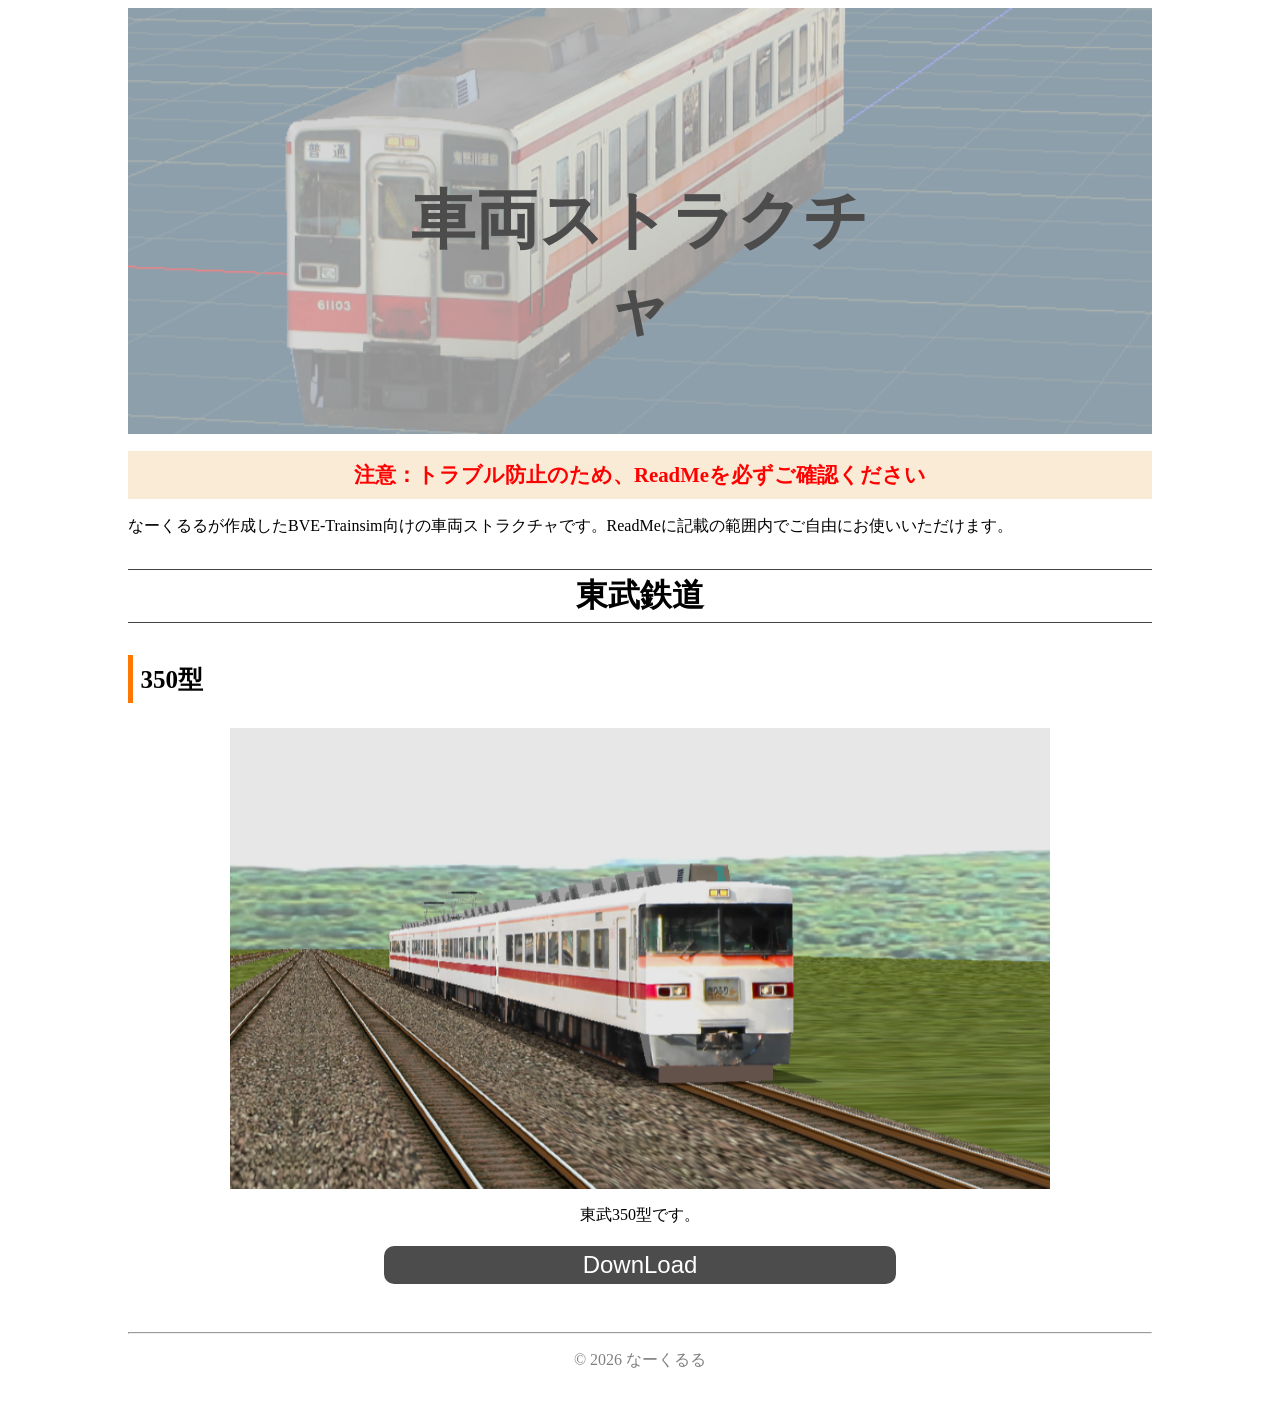
==== BVE/str.html @ c8c3fbaa "Add files via upload" ====
<html>
    <head>
        <title>なーくるる-車両ストラクチャ</title>
        <link rel="stylesheet" type="text/css" href="style.css">
    </head>
    <body>
        <header>
            <div class="top-con">
                <img src="img/top.png">
                <h1 class="top">車両ストラクチャ</h1>
            </div>
        </header>
        <h2 class="attention">注意：トラブル防止のため、ReadMeを必ずご確認ください</h2>
        <p>なーくるるが作成したBVE-Trainsim向けの車両ストラクチャです。ReadMeに記載の範囲内でご自由にお使いいただけます。</p>
        <h3 class="Company">東武鉄道</h3>
            <h3 class="Train">350型</h3>
            <img src="img/350.png">
            <p class="exp">東武350型です。</p>
        <button type=“button” class="btn" onclick="location.href='https://github.com/NaCl-CL/BVE_str-350'">DownLoad</button>
        </body>
    <footer>
        <hr>
        <p>© 2026 なーくるる</p>
    </footer>
</html>
---- BVE/style.css ----
body{
    margin-left: 10%;
    margin-right: 10%;
}
footer{
    text-align: center;
    color: gray;
    padding-top: 20px;
    padding-bottom: 30px;
}

.attention{
    background-color: antiquewhite;
    color: red;
    text-align: center;
    padding-top: 10px;
    padding-bottom: 10px;
    font-size: 130%;
}
.top{
    text-align: center;
}
.Company{
    text-align: center;
    font-size: 200%;
    border-top: solid 1px rgb(68, 68, 68);
    border-bottom: solid 1px rgb(68, 68, 68);
    padding-top: 4px;
    padding-bottom: 4px;
}
.train{
    border-left: solid 5px rgb(255, 119, 0);
    padding: 0.3em;
    font-size: 25px;
}
.exp{
    text-align: center;
}

.tag{
    text-align: right;
    color: gray;
    padding: 0;
    font-size: 15px;
}
img{
    display: block;
    margin: 0 auto;
    width: 80%;
}
button{
    display: block;
    text-align: center;
    background-color: #4c4c4c;
    padding:3px 2px;
    margin: 20px auto;
    width: 50%;
    border: 2.3px solid #4c4c4c;
    color: white;
    cursor:pointer;
    transition:0.2s;
    border-radius: 10px;
    font-size: 1.5em;
}
.btn:hover{
    background:white;
    color: #4c4c4c;
}
/*TOP*/
.top-con{
    position: relative;
    width: 100%;
    margin: 0;
}
.top-con img{
    opacity: 0.5;
    width: 100%;
    height: auto;

}
.top-con h1{
    position: absolute;
    top: 50%;
    left: 50%;
    transform: translate(-50%,-50%);
    font-size: 4em;
    color: #4c4c4c;
}
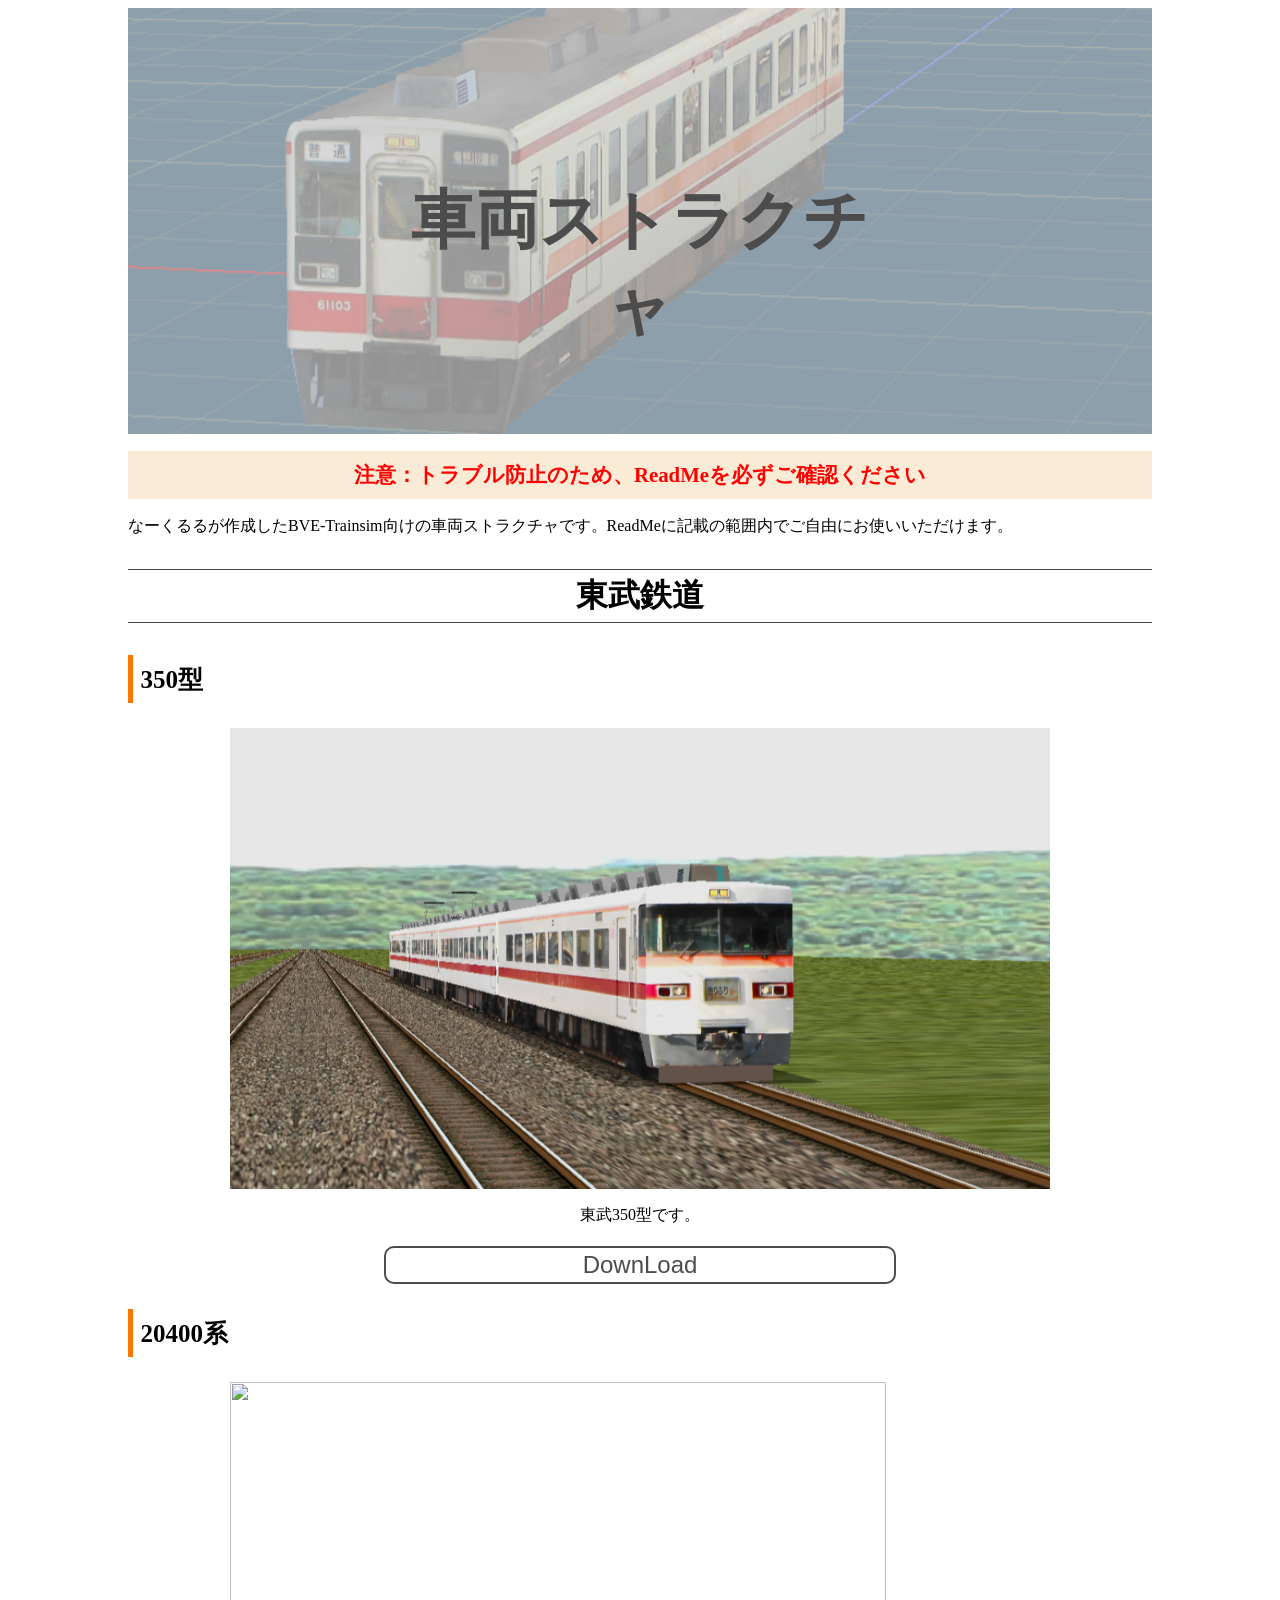
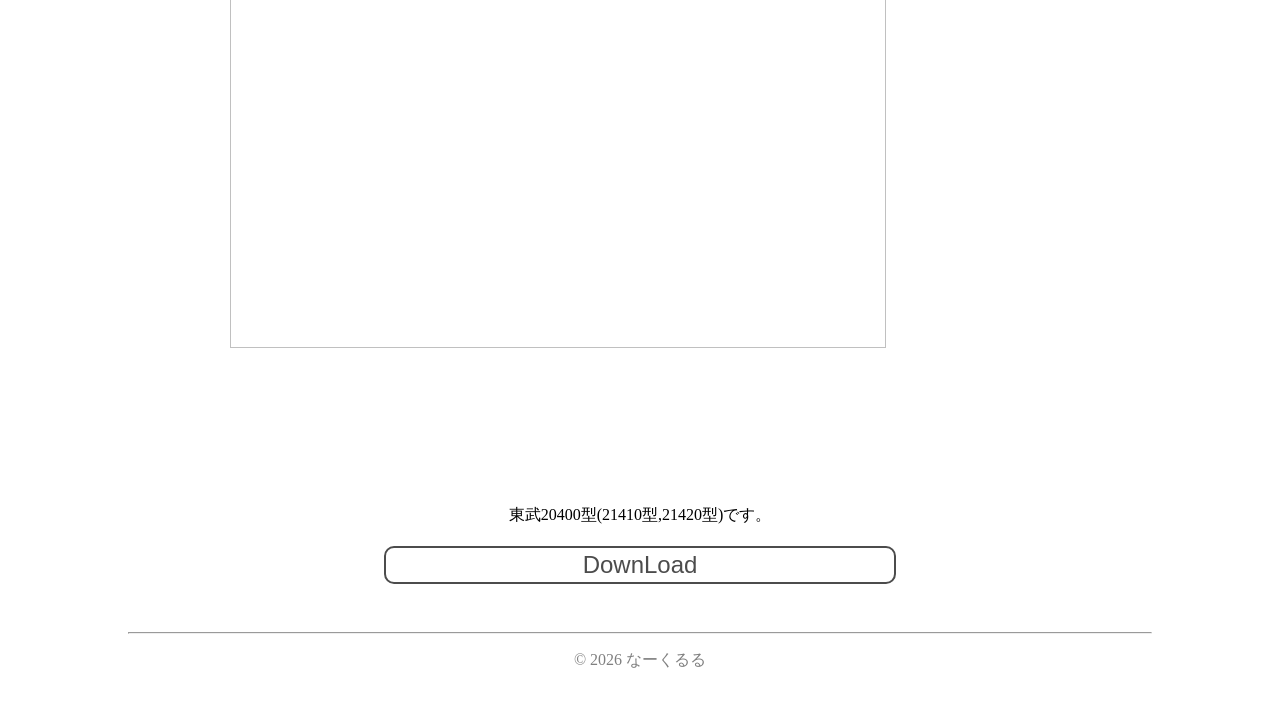
==== commit f2a3434f: "Update str.html" ====
--- a/BVE/str.html
+++ b/BVE/str.html
@@ -2,6 +2,7 @@
     <head>
         <title>なーくるる-車両ストラクチャ</title>
         <link rel="stylesheet" type="text/css" href="style.css">
+        <link rel="icon" href="../img/icon.ico" type="image/x-icon">
     </head>
     <body>
         <header>
@@ -16,10 +17,15 @@
             <h3 class="Train">350型</h3>
             <img src="img/350.png">
             <p class="exp">東武350型です。</p>
-        <button type=“button” class="btn" onclick="location.href='https://github.com/NaCl-CL/BVE_str-350'">DownLoad</button>
-        </body>
+            <button type=“button” class="btn" onclick="location.href='https://github.com/NaCl-CL/BVE_str-350'">DownLoad</button>
+            <h3 class="Train">20400系</h3>
+            <img src="img/20400.png">
+            <p class="exp">東武20400型(21410型,21420型)です。</p>
+            <button type=“button” class="btn" onclick="location.href='https://github.com/NaCl-CL/BVE_str-20400'">DownLoad</button>
+    
+    </body>
     <footer>
         <hr>
         <p>© 2026 なーくるる</p>
     </footer>
-</html>+</html>
--- a/BVE/style.css
+++ b/BVE/style.css
@@ -1,3 +1,4 @@
+@import url('https://fonts.googleapis.com/css2?family=Zen+Kaku+Gothic+Antique&display=swap');
 body{
     margin-left: 10%;
     margin-right: 10%;
@@ -51,20 +52,20 @@
 button{
     display: block;
     text-align: center;
-    background-color: #4c4c4c;
+    background-color: white;
     padding:3px 2px;
     margin: 20px auto;
     width: 50%;
     border: 2.3px solid #4c4c4c;
-    color: white;
+    color: #4c4c4c;;
     cursor:pointer;
     transition:0.2s;
     border-radius: 10px;
     font-size: 1.5em;
 }
 .btn:hover{
-    background:white;
-    color: #4c4c4c;
+    background:#4c4c4c;;
+    color:white
 }
 /*TOP*/
 .top-con{
@@ -85,4 +86,18 @@
     transform: translate(-50%,-50%);
     font-size: 4em;
     color: #4c4c4c;
-}+}
+@media only screen and (max-width: 1000px) {
+    body{
+        margin-left: 1.2%;
+        margin-right: 1.2%;
+    }
+    .top-con h1{
+        font-size: 1.8em;
+    }
+    button{
+        width: 80%;
+        font-size: 2em;
+        padding:10px 2px;
+    }
+}
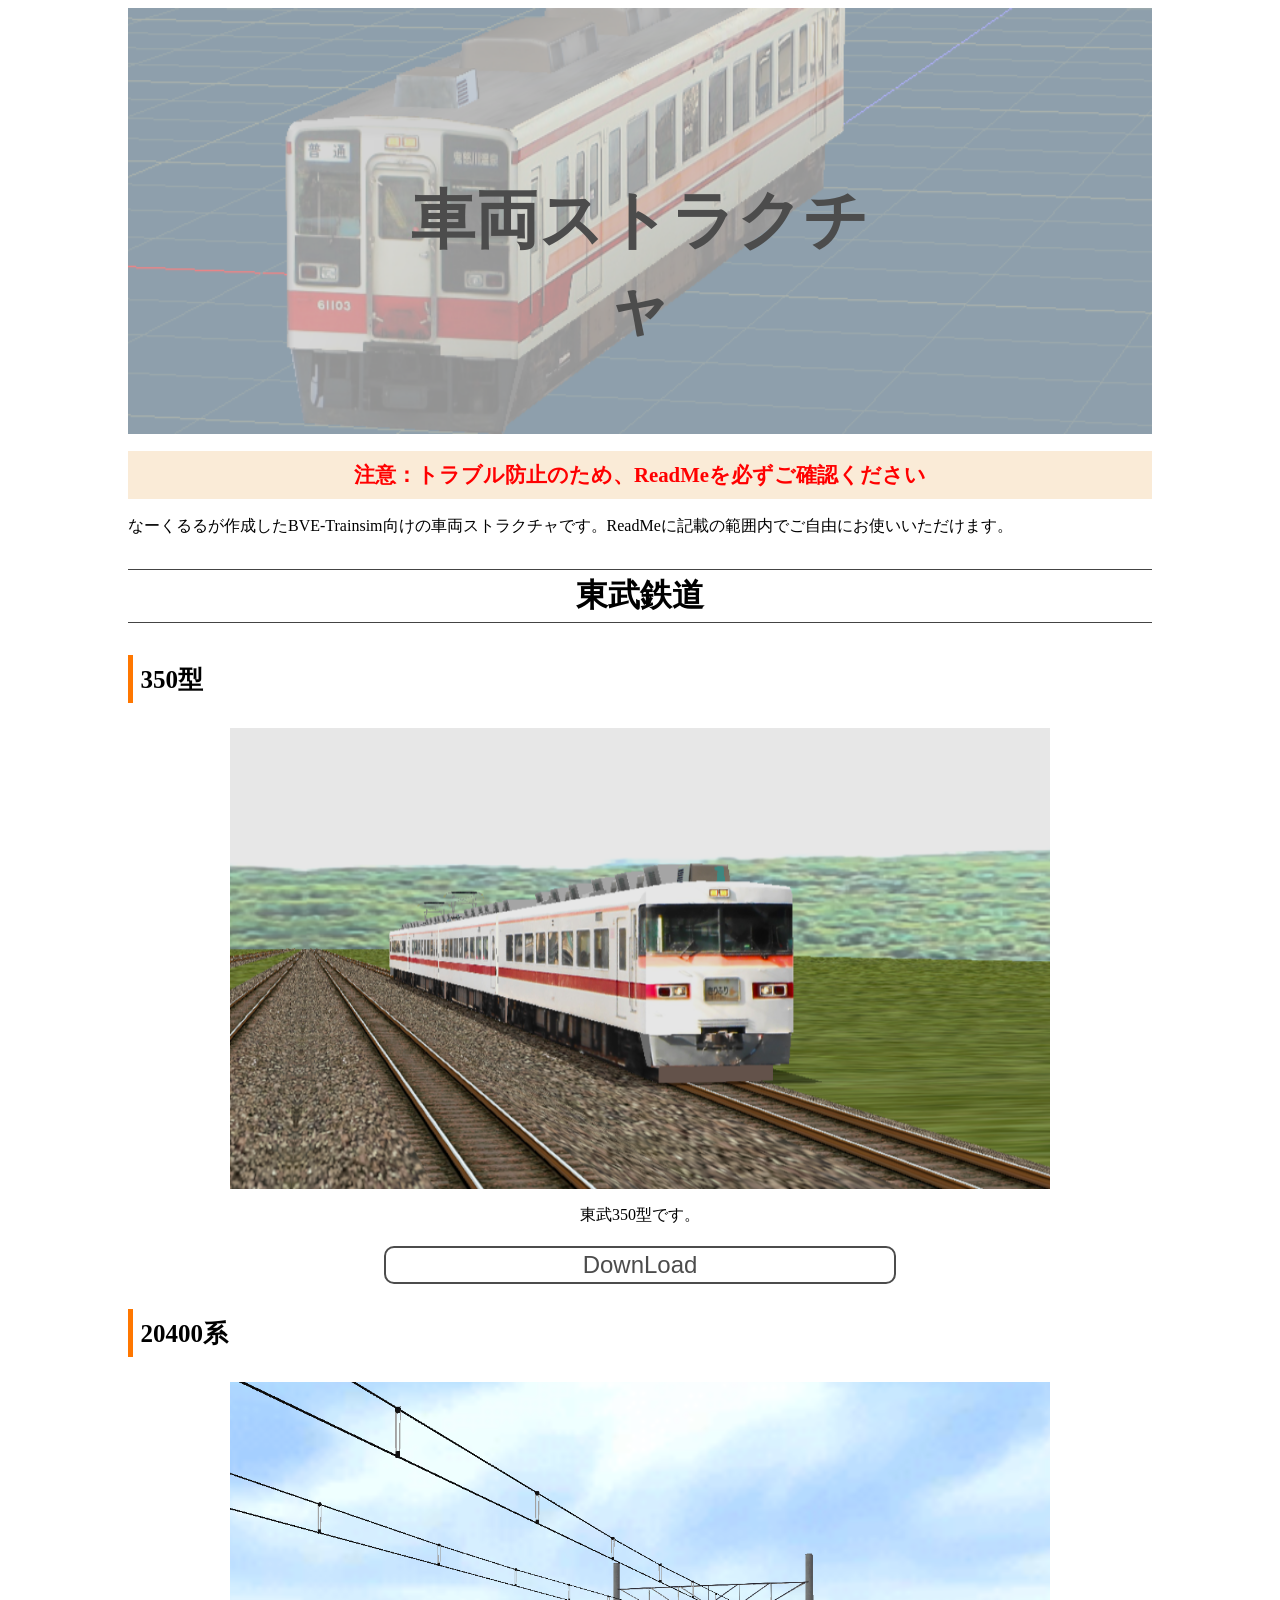
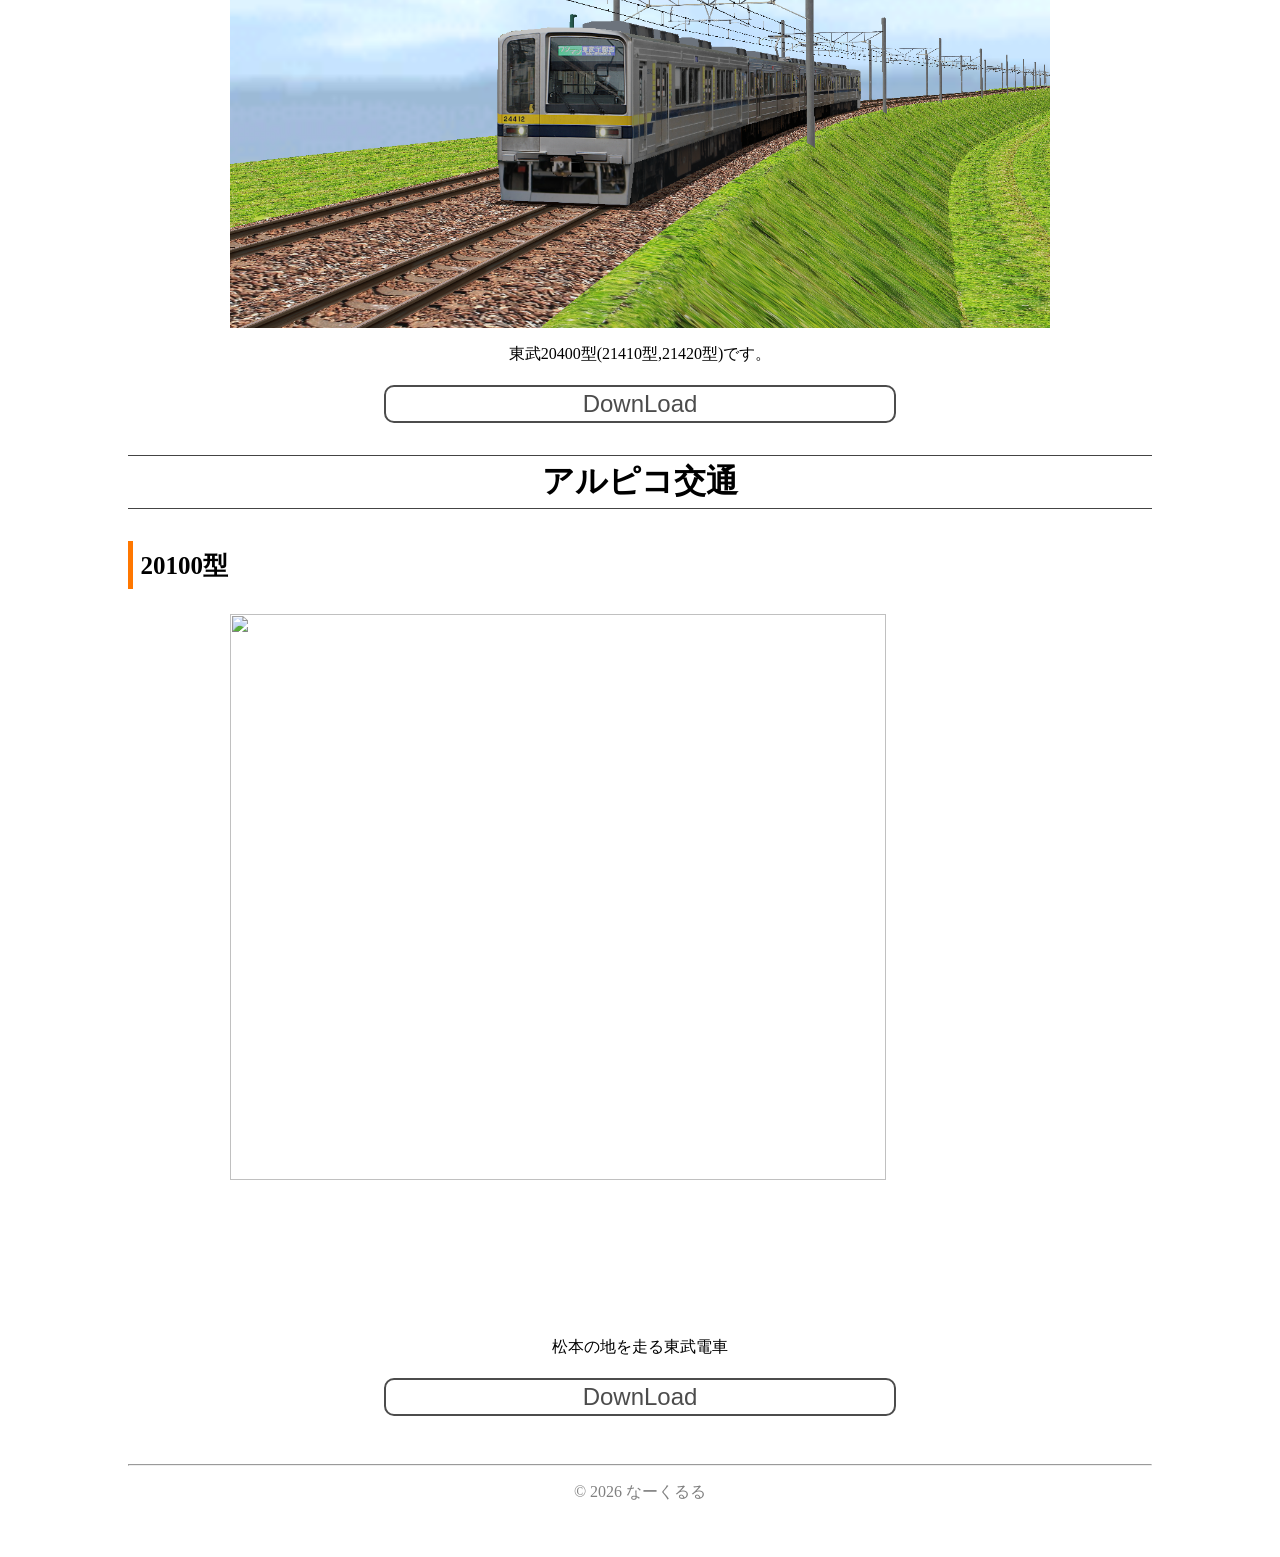
==== commit fd500a38: "Update str.html" ====
--- a/BVE/str.html
+++ b/BVE/str.html
@@ -22,7 +22,11 @@
             <img src="img/20400.png">
             <p class="exp">東武20400型(21410型,21420型)です。</p>
             <button type=“button” class="btn" onclick="location.href='https://github.com/NaCl-CL/BVE_str-20400'">DownLoad</button>
-    
+    <h3 class="Company">アルピコ交通</h3>
+            <h3 class="Train">20100型</h3>
+            <img src="img/20100.png">
+            <p class="exp">松本の地を走る東武電車</p>
+            <button type=“button” class="btn" onclick="location.href='https://github.com/NaCl-CL/BVE_str-20100'">DownLoad</button>
     </body>
     <footer>
         <hr>
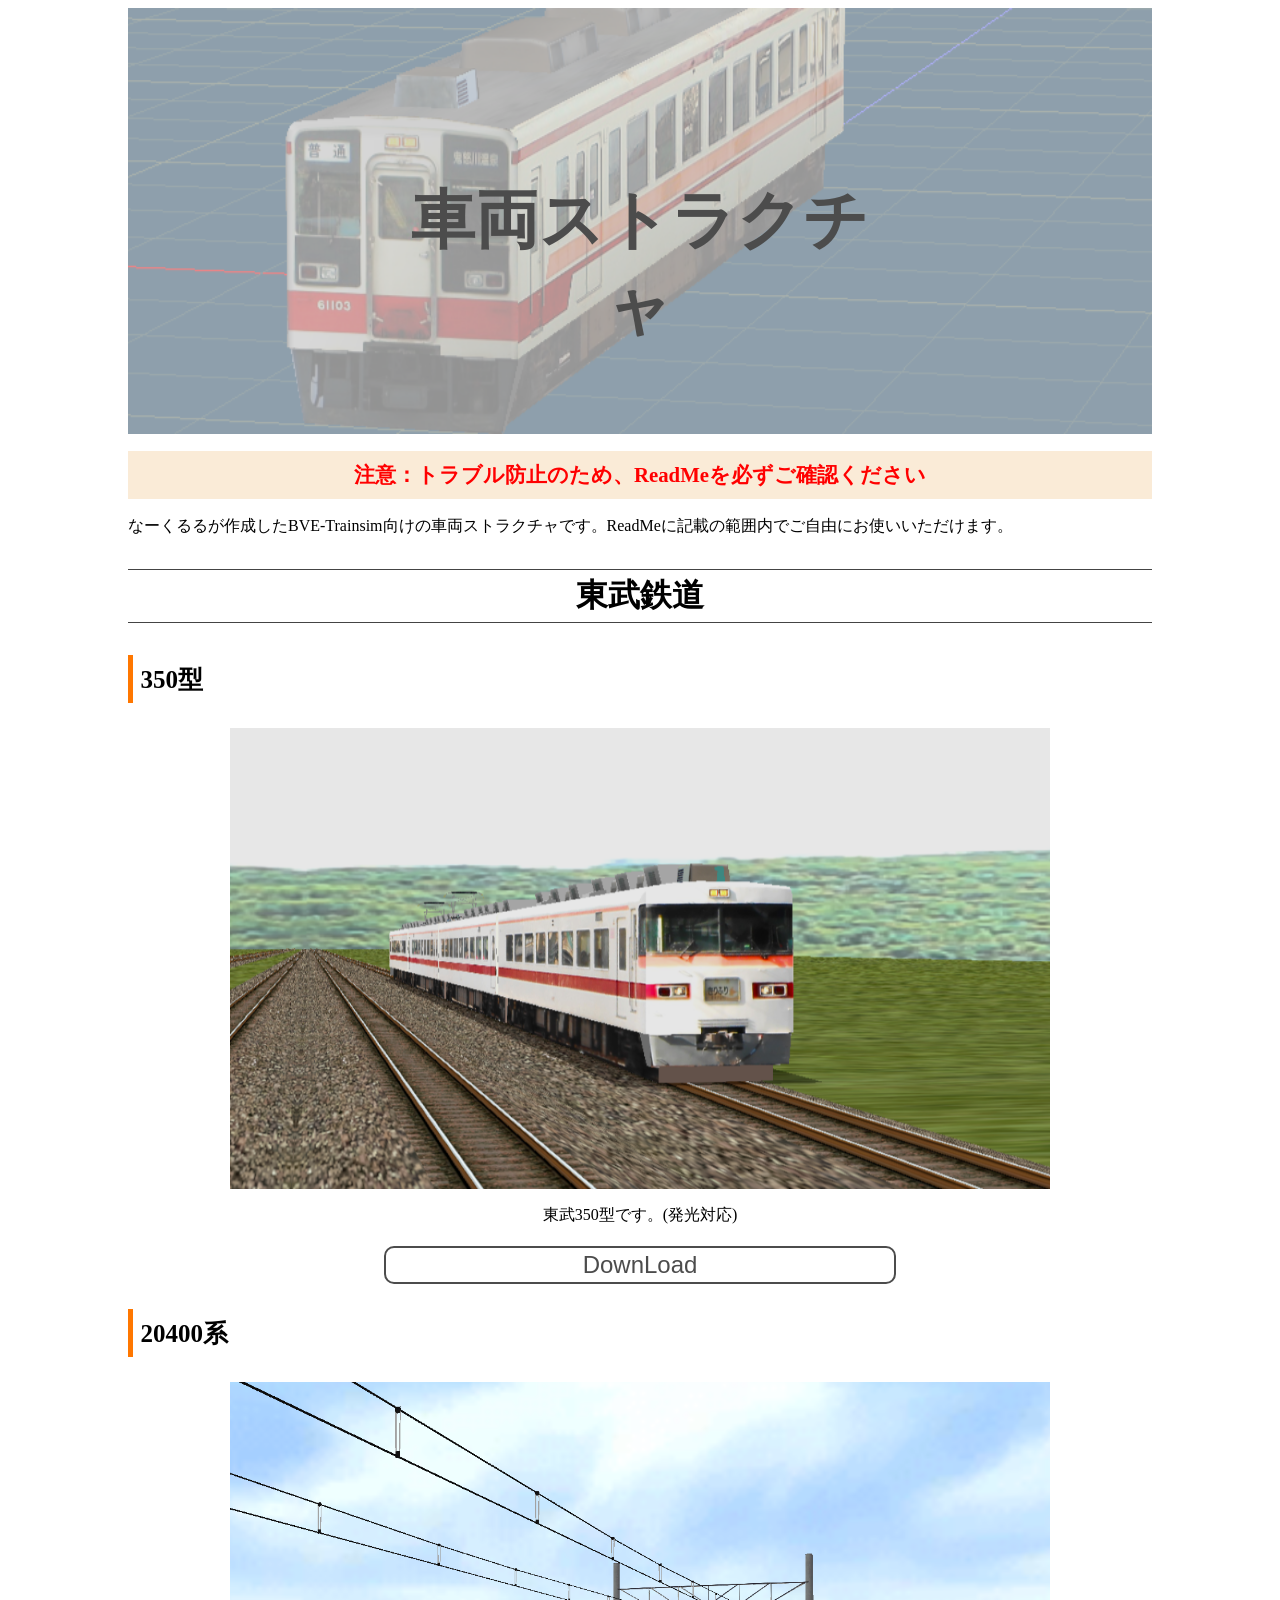
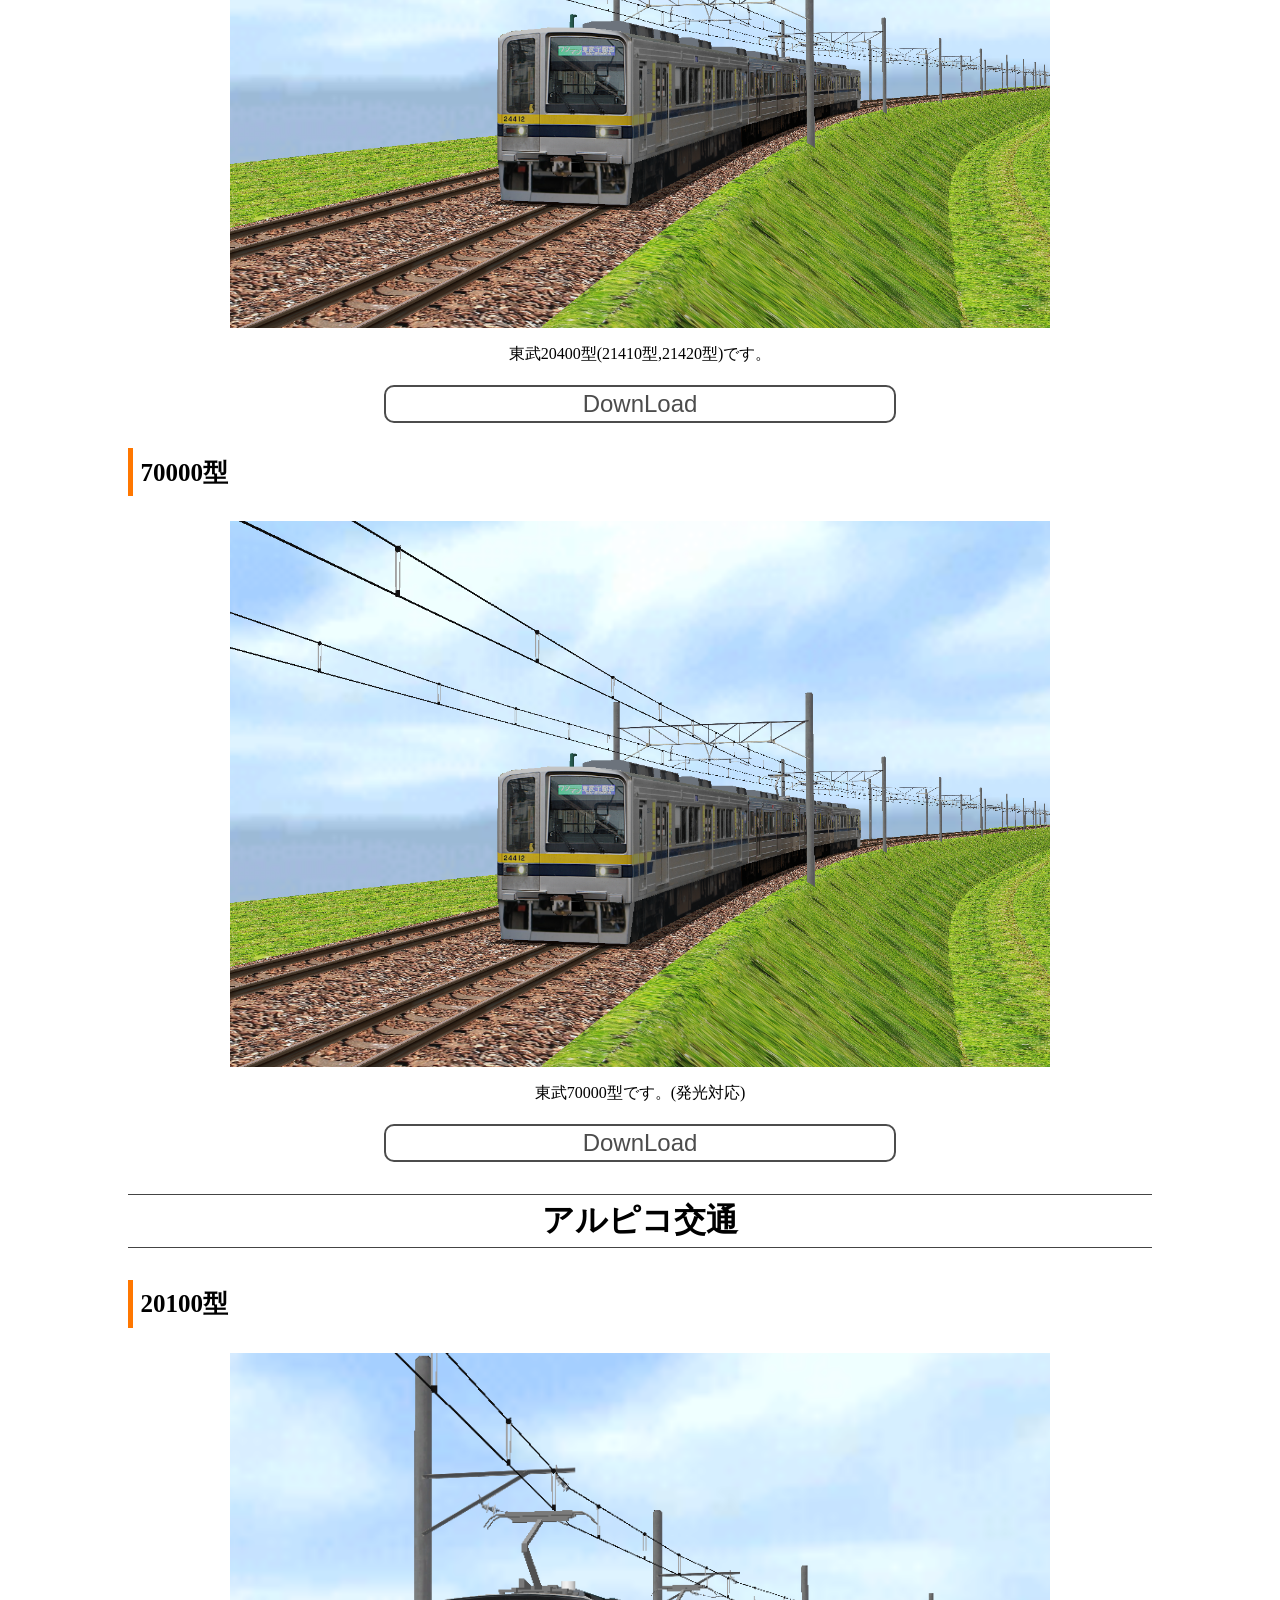
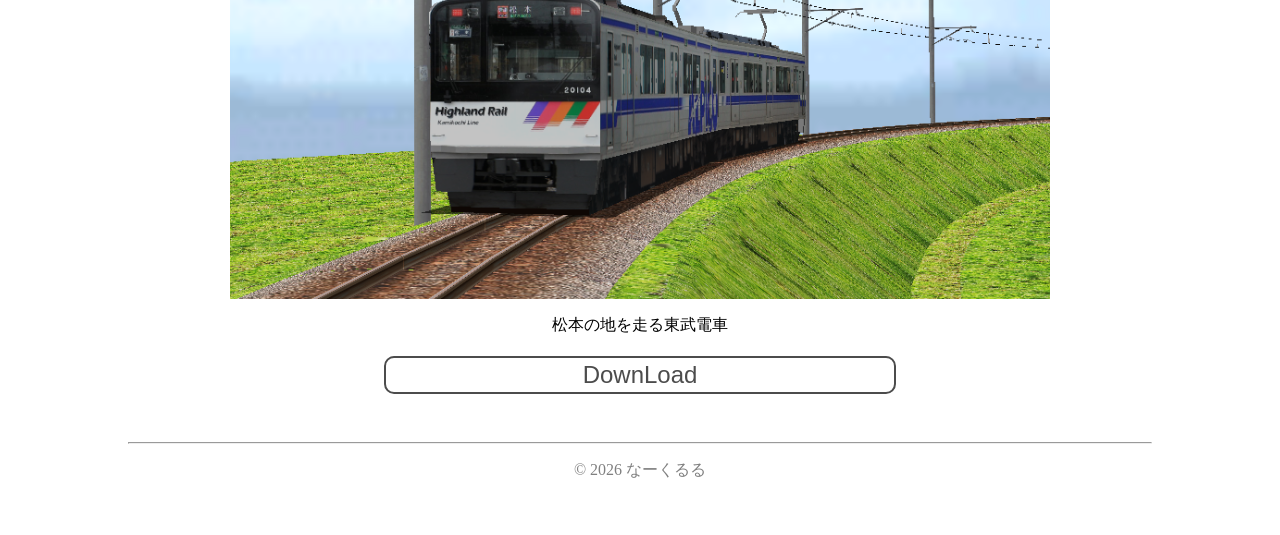
==== commit 6a717753: "Update str.html" ====
--- a/BVE/str.html
+++ b/BVE/str.html
@@ -14,14 +14,21 @@
         <h2 class="attention">注意：トラブル防止のため、ReadMeを必ずご確認ください</h2>
         <p>なーくるるが作成したBVE-Trainsim向けの車両ストラクチャです。ReadMeに記載の範囲内でご自由にお使いいただけます。</p>
         <h3 class="Company">東武鉄道</h3>
-            <h3 class="Train">350型</h3>
+            
+        <h3 class="Train">350型</h3>
             <img src="img/350.png">
-            <p class="exp">東武350型です。</p>
+            <p class="exp">東武350型です。(発光対応)</p>
             <button type=“button” class="btn" onclick="location.href='https://github.com/NaCl-CL/BVE_str-350'">DownLoad</button>
-            <h3 class="Train">20400系</h3>
+            
+        <h3 class="Train">20400系</h3>
             <img src="img/20400.png">
             <p class="exp">東武20400型(21410型,21420型)です。</p>
             <button type=“button” class="btn" onclick="location.href='https://github.com/NaCl-CL/BVE_str-20400'">DownLoad</button>
+
+        <h3 class="Train">70000型</h3>
+            <img src="img/20400.png">
+            <p class="exp">東武70000型です。(発光対応)</p>
+            <button type=“button” class="btn" onclick="location.href='https://github.com/NaCl-CL/BVE_str-70000'">DownLoad</button>
     <h3 class="Company">アルピコ交通</h3>
             <h3 class="Train">20100型</h3>
             <img src="img/20100.png">
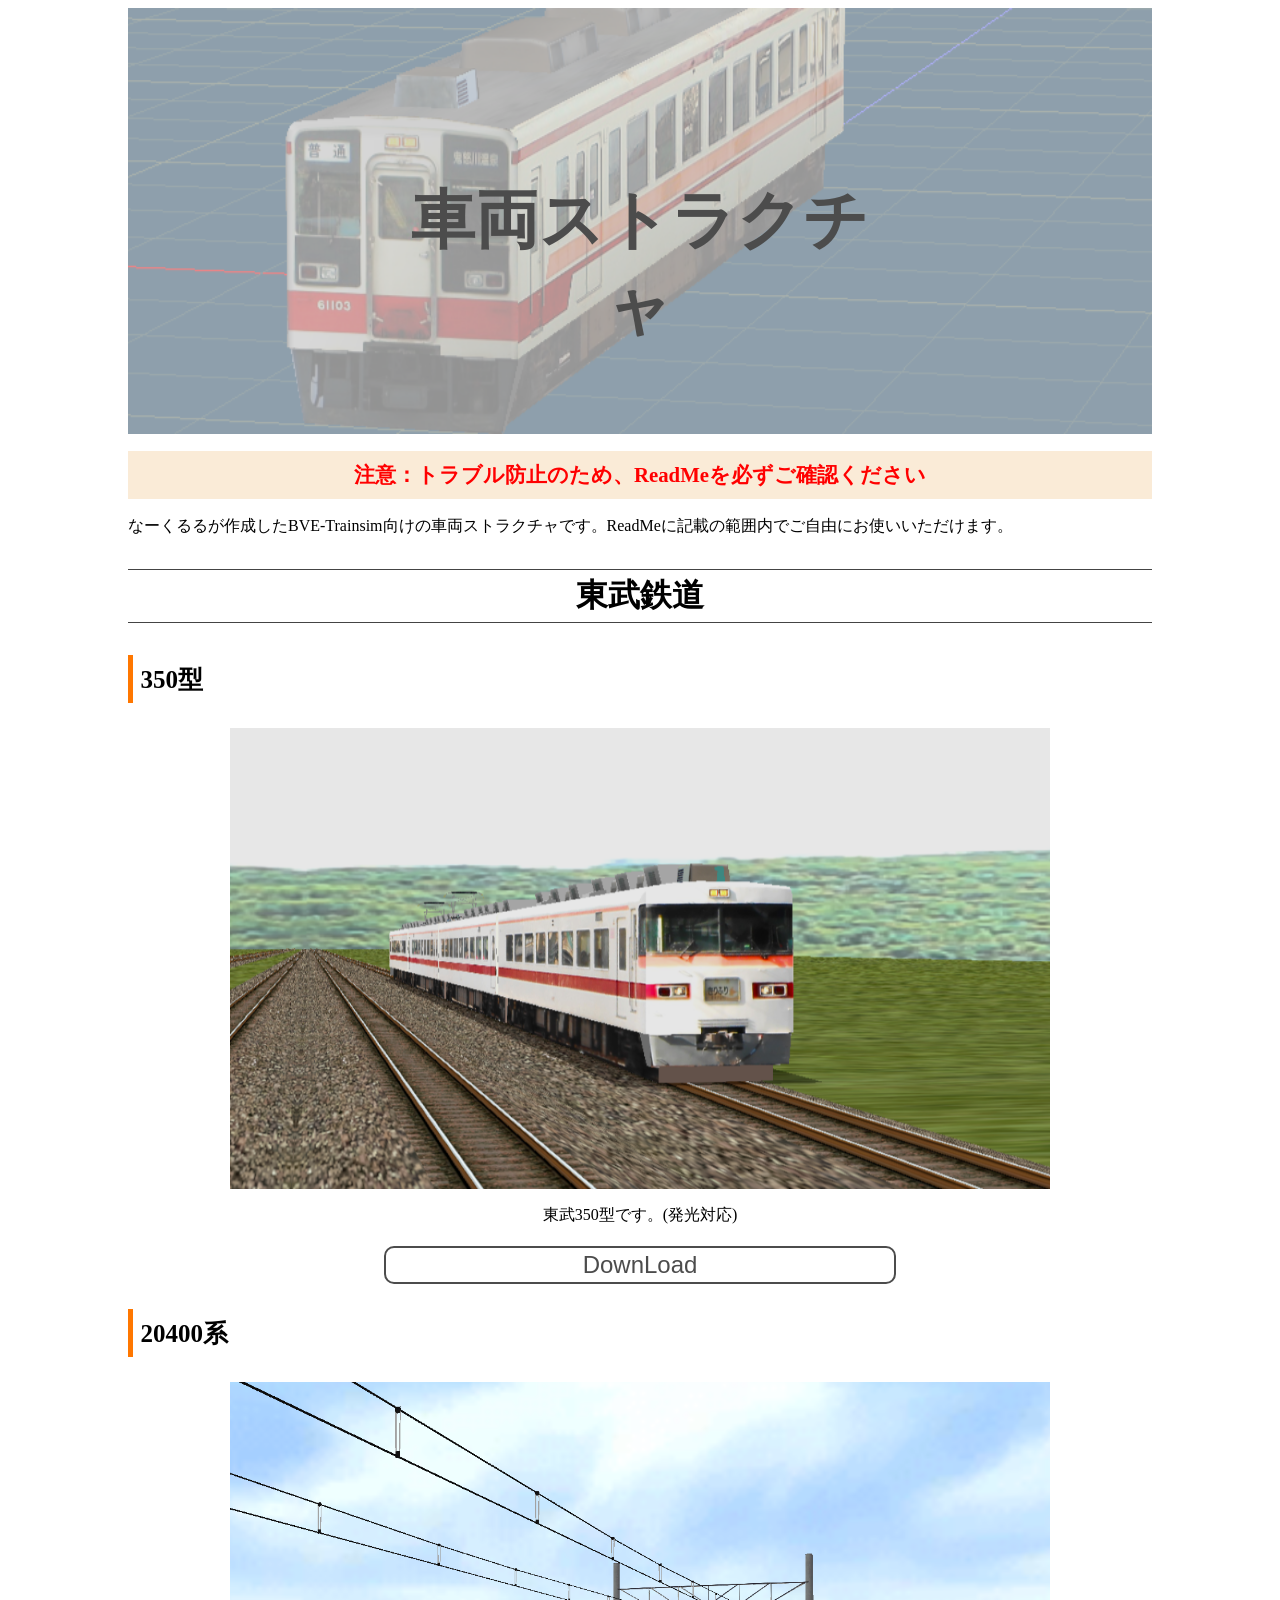
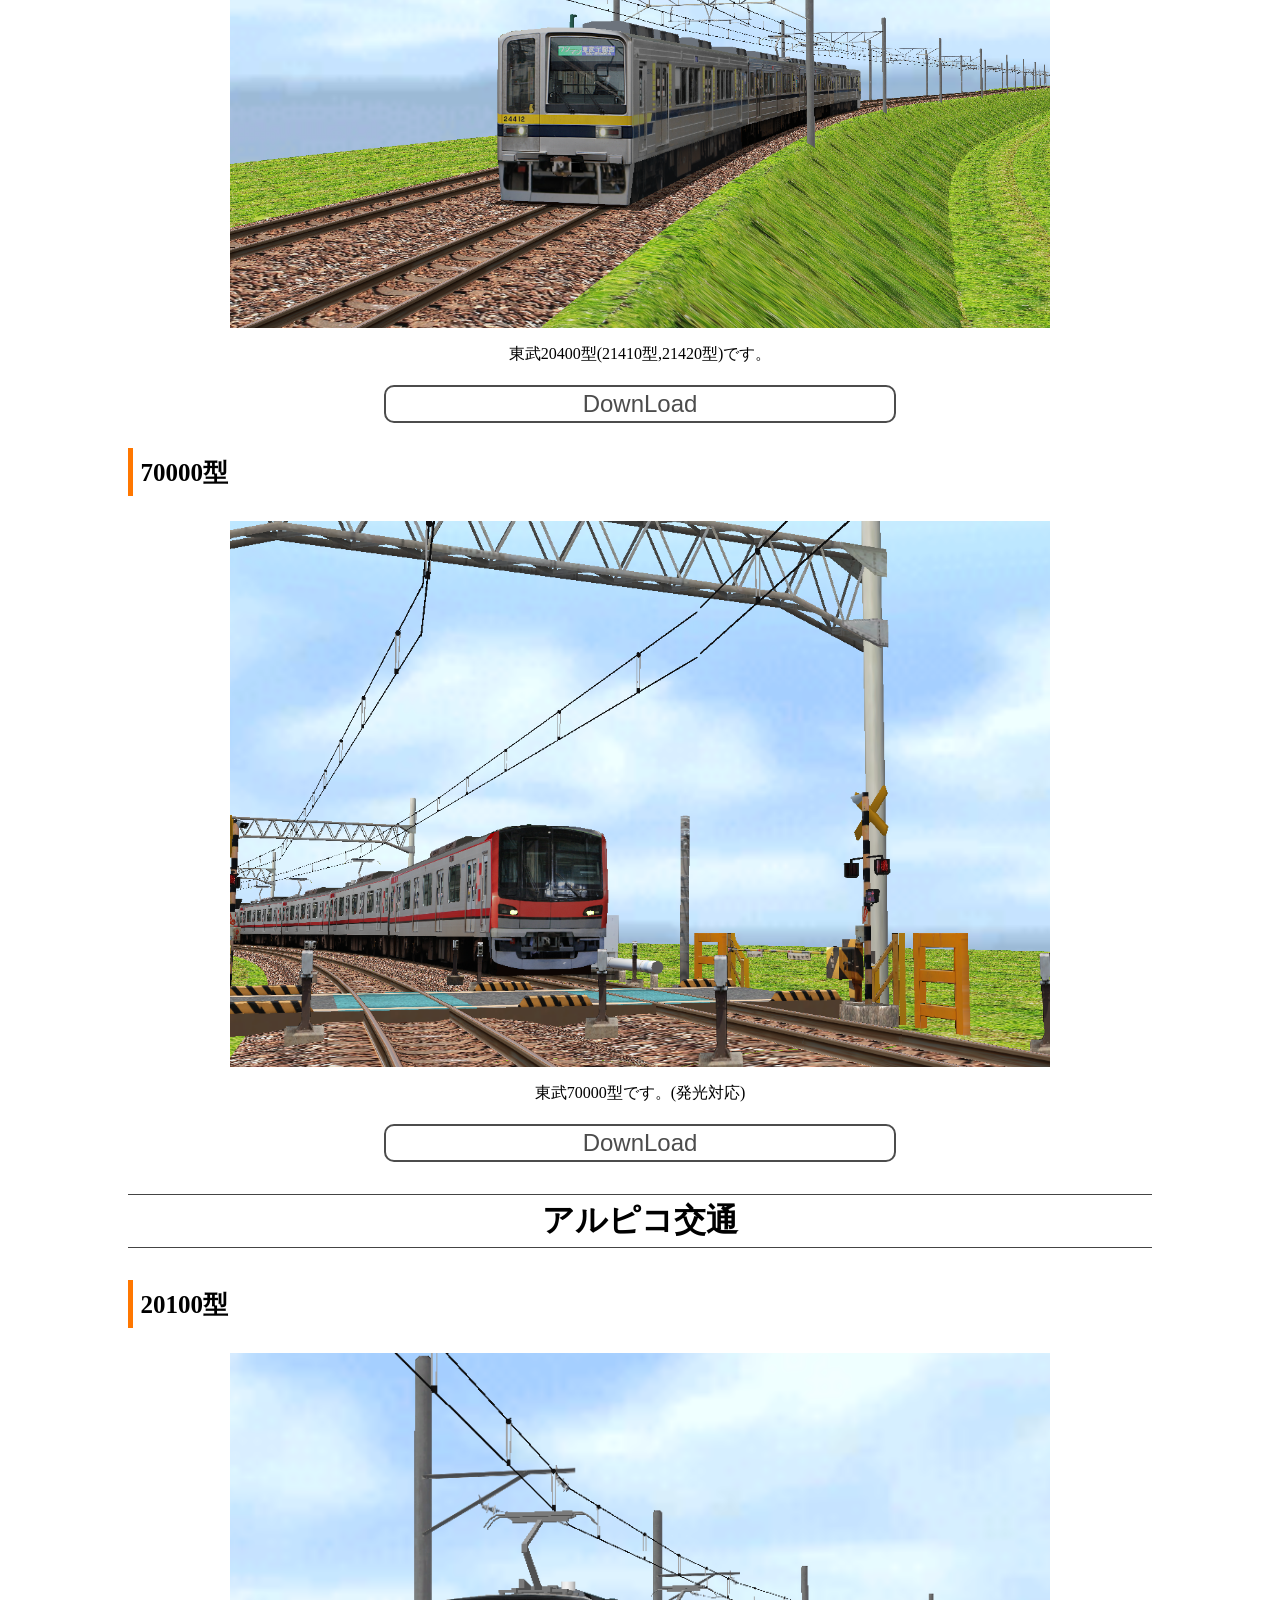
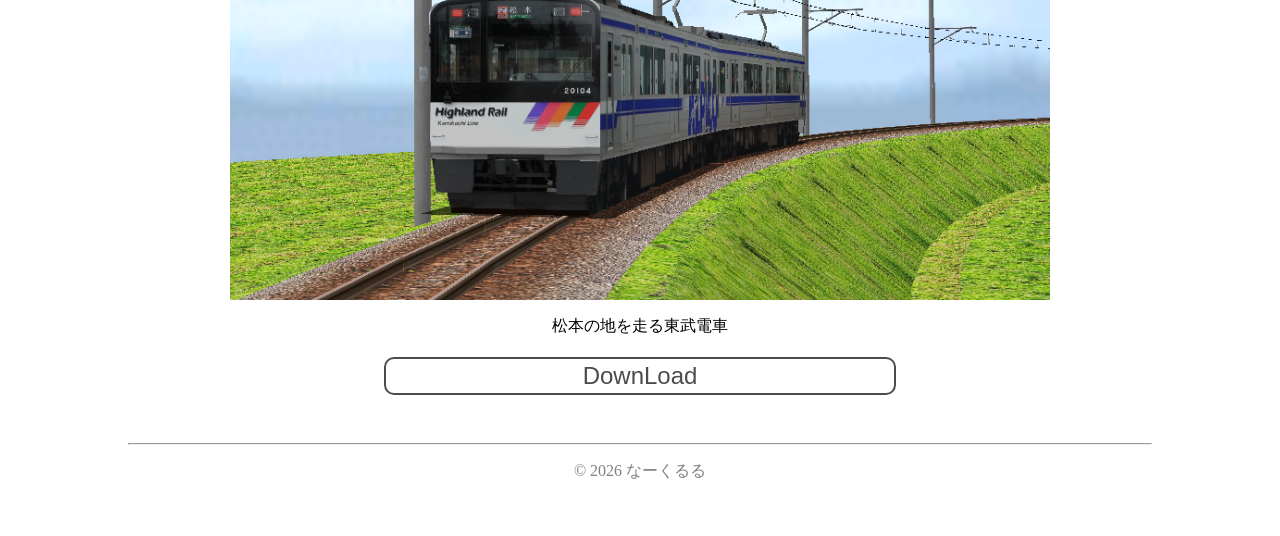
==== commit d2ffca38: "Update str.html" ====
--- a/BVE/str.html
+++ b/BVE/str.html
@@ -26,7 +26,7 @@
             <button type=“button” class="btn" onclick="location.href='https://github.com/NaCl-CL/BVE_str-20400'">DownLoad</button>
 
         <h3 class="Train">70000型</h3>
-            <img src="img/20400.png">
+            <img src="img/70000.png">
             <p class="exp">東武70000型です。(発光対応)</p>
             <button type=“button” class="btn" onclick="location.href='https://github.com/NaCl-CL/BVE_str-70000'">DownLoad</button>
     <h3 class="Company">アルピコ交通</h3>
